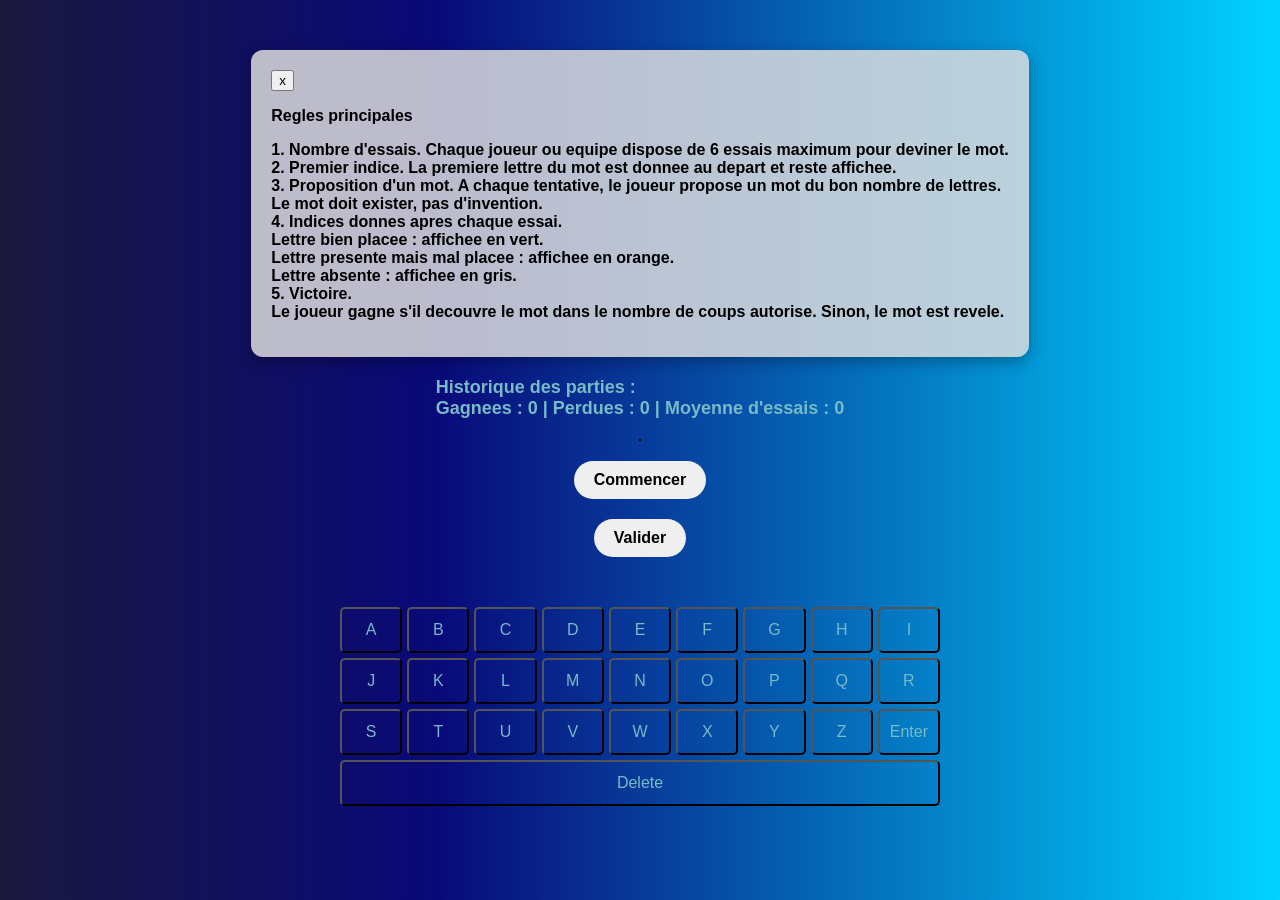
==== index.html @ af2986fa "Prepare MOTUS for GitHub Pages" ====
<!DOCTYPE html>
<html lang="fr">
<head>
    <meta charset="UTF-8">
    <meta name="viewport" content="width=device-width, initial-scale=1.0">
    <meta name="description" content="MOTUS, un jeu de devinettes de mots en JavaScript vanilla.">
    <link rel="stylesheet" href="index.css">
    <title>Motus</title>
</head>
<body>
    <div class="post" id="post1">
        <div class="popup">
            <button class="close-btn" id="popup1">x</button>
            <p>Regles principales</p>
            <p>
                1. Nombre d'essais.
                Chaque joueur ou equipe dispose de 6 essais maximum pour deviner le mot.<br>
                2. Premier indice.
                La premiere lettre du mot est donnee au depart et reste affichee.<br>
                3. Proposition d'un mot.
                A chaque tentative, le joueur propose un mot du bon nombre de lettres.<br>
                Le mot doit exister, pas d'invention.<br>
                4. Indices donnes apres chaque essai.<br>
                Lettre bien placee : affichee en vert.<br>
                Lettre presente mais mal placee : affichee en orange.<br>
                Lettre absente : affichee en gris.<br>
                5. Victoire.<br>
                Le joueur gagne s'il decouvre le mot dans le nombre de coups autorise.
                Sinon, le mot est revele.
            </p>
        </div>
    </div>

    <script src="index.js"></script>
</body>
</html>
---- index.css ----
body {
  font-family: "Roboto", sans-serif;
  font-size: 16px;
  font-weight: bold;
  display: flex;
  flex-direction: column;
  align-items: center;
  justify-content: center;
  background: #1a183d;
  background: linear-gradient(
    90deg,
    rgba(26, 24, 61, 1) 0%,
    rgba(9, 9, 121, 1) 34%,
    rgba(0, 212, 255, 1) 100%
  );
  margin-top: 50px;
  padding: 0;
  gap: 20px;
}

#post1 {
  display: flex;
  z-index: 1000;
  left: 0;
  top: 0;
  height: 100%;
}

.popup {
  background: rgba(222, 222, 222, 0.838);
  padding: 20px;
  border-radius: 12px;
  text-align: justify;
  font-size: 16px;
  font-weight: bold;
  min-width: 250px;
  box-shadow: 0 5px 15px rgba(0, 0, 0, 0.3);
}

#box-btn {
  display: flex;
  justify-content: center;
}

.btn {
  color: black;
  background-color: grey;
  text-decoration: none;
  border-radius: 10px;
  width: 90px;
  height: 20px;
  cursor: pointer;
  font-weight: bold;
}

.btn:hover {
    color: white;
}

/* tableau */
.garden {
  display: grid;
  grid-template-columns: repeat(auto);
  grid-template-rows: repeat(6, 1fr);
  border: 1px solid black;
  margin: auto;
  background: lightgray;
}

.ligne {
  display: flex;
  justify-content: center;
  align-items: center;
}

/* les cases */
.cell {
  border: 1px solid rgb(0, 0, 0);
  display: flex;
  align-items: center;
  justify-content: center;
  width: 50px;
  height: 50px;
  text-align: center;
  font-size: 1.2rem;
  position: relative; /* pour le curseur */
}

/* bouton rejouer et valider */
.btn-start,
.validateBtn {
  font-family: "Roboto", sans-serif;
  font-size: 16px;
  font-weight: bold;
  display: flex;
  justify-content: center;
  align-items: center;
  width: auto;
  height: auto;
  padding: 10px 20px;
  border-radius: 20px;
  cursor: pointer;
  border: none;
}

.btn-start:hover,
.validateBtn:hover {
  background: #2196f3;
  transform: scale(1.05);
  box-shadow: 0 4px 10px rgba(0,0,0,0.2);
  color: white;
}

/* clavier virtuel */
#virtualKeyboard {
  display: flex;
  flex-wrap: wrap;
  gap: 5px;
  max-width: 600px;
  padding: 10px;
  justify-content: center;
  color: rgb(119, 187, 199);
}

#virtualKeyboard :hover {
  background-color: rgb(54, 99, 151);
}

.key {
  padding: 12px 0;
  flex: 1 0 10%;
  min-width: 40px;
  text-align: center;
  font-size: 1rem;
  border-radius: 5px;
  cursor: pointer;
  background-color: var(--color3);
  color: var(--color4);
}
.key.green {
  background-color: green;
  color: white;
}
.key.orange {
  background-color: orange;
  color: white;
}
.key.grey {
  background-color: grey;
  color: white;
}

@keyframes flip {
  0% {
    transform: rotateX(0deg);
  }
  50% {
    transform: rotateX(90deg);
  }
  100% {
    transform: rotateX(0deg);
  }
}

/* animations pour les cases */
.flip {
  animation: flip 0.5s ease;
}

/* ----- CURSEUR CLIGNOTANT ----- */
.cursor {
  display: inline-block;
  width: 10px;
  text-align: center;
  font-weight: bold;
  color: black;
  animation: blink 1s step-start infinite;
  margin-left: 2px;
}

@keyframes blink {
  0%,
  50%,
  100% {
    opacity: 1;
  }
  25%,
  75% {
    opacity: 0;
  }
}

#stats {
  color: rgb(119, 187, 199);
}

#counter {
  color: rgb(119, 187, 199);
}

/* Mobiles */
@media (max-width: 600px) {
  body {
    font-size: 14px;
  }
}

/* Tablettes */
@media (min-width: 601px) and (max-width: 1024px) {
  body {
    font-size: 16px;
  }
}

/* Ordinateurs */
@media (min-width: 1025px) {
  body {
    font-size: 18px;
  }
}

.victoryTxt {
  font-size: 24px;
  font-weight: bold;
  text-align: center;
  margin-top: 20px;
  color: greenyellow;
}

.loseTxt{
  font-size: 24px;
  font-weight: bold;
  text-align: center;
  margin-top: 20px;
  color: red
}
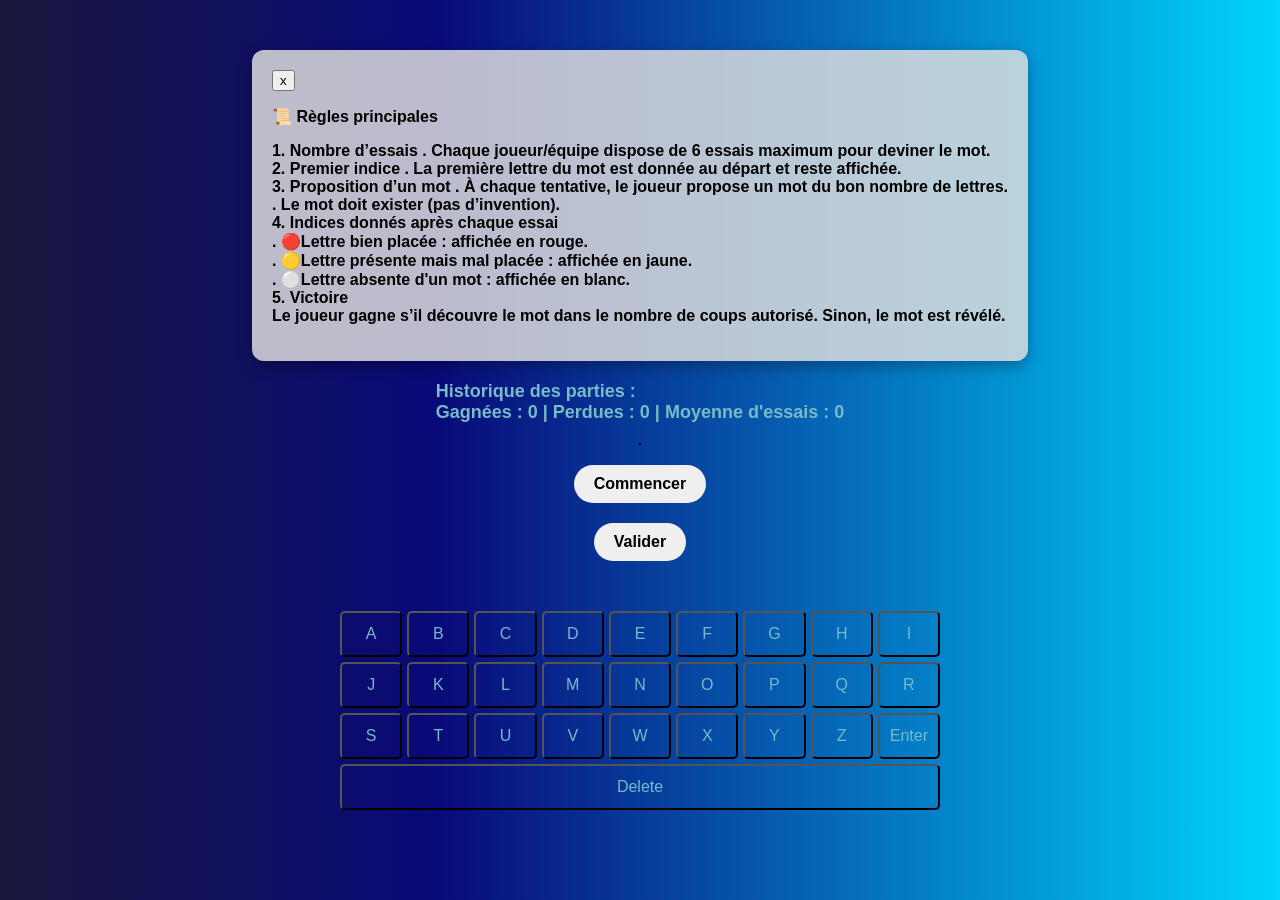
==== commit e68c483b: "Merge remote main and add GitHub Pages deployment" ====
--- a/index.html
+++ b/index.html
@@ -1,36 +1,36 @@
 <!DOCTYPE html>
 <html lang="fr">
+
 <head>
     <meta charset="UTF-8">
     <meta name="viewport" content="width=device-width, initial-scale=1.0">
-    <meta name="description" content="MOTUS, un jeu de devinettes de mots en JavaScript vanilla.">
     <link rel="stylesheet" href="index.css">
     <title>Motus</title>
 </head>
+
 <body>
     <div class="post" id="post1">
         <div class="popup">
             <button class="close-btn" id="popup1">x</button>
-            <p>Regles principales</p>
-            <p>
-                1. Nombre d'essais.
-                Chaque joueur ou equipe dispose de 6 essais maximum pour deviner le mot.<br>
-                2. Premier indice.
-                La premiere lettre du mot est donnee au depart et reste affichee.<br>
-                3. Proposition d'un mot.
-                A chaque tentative, le joueur propose un mot du bon nombre de lettres.<br>
-                Le mot doit exister, pas d'invention.<br>
-                4. Indices donnes apres chaque essai.<br>
-                Lettre bien placee : affichee en vert.<br>
-                Lettre presente mais mal placee : affichee en orange.<br>
-                Lettre absente : affichee en gris.<br>
-                5. Victoire.<br>
-                Le joueur gagne s'il decouvre le mot dans le nombre de coups autorise.
-                Sinon, le mot est revele.
+            <p>📜 Règles principales</p>
+            <p>1. Nombre d’essais
+                . Chaque joueur/équipe dispose de 6 essais maximum pour deviner le mot.<br>
+                2. Premier indice
+                . La première lettre du mot est donnée au départ et reste affichée.<br>
+                3. Proposition d’un mot
+                . À chaque tentative, le joueur propose un mot du bon nombre de lettres.<br>
+                . Le mot doit exister (pas d’invention).<br>
+                4. Indices donnés après chaque essai<br>
+                . 🔴Lettre bien placée : affichée en rouge.<br>
+                . 🟡Lettre présente mais mal placée : affichée en jaune.<br>
+                . ⚪Lettre absente d'un mot : affichée en blanc.<br>
+                5. Victoire <br>
+                Le joueur gagne s’il découvre le mot dans le nombre de coups autorisé.
+                Sinon, le mot est révélé.
             </p>
         </div>
     </div>
 
     <script src="index.js"></script>
 </body>
-</html>
+</html>
